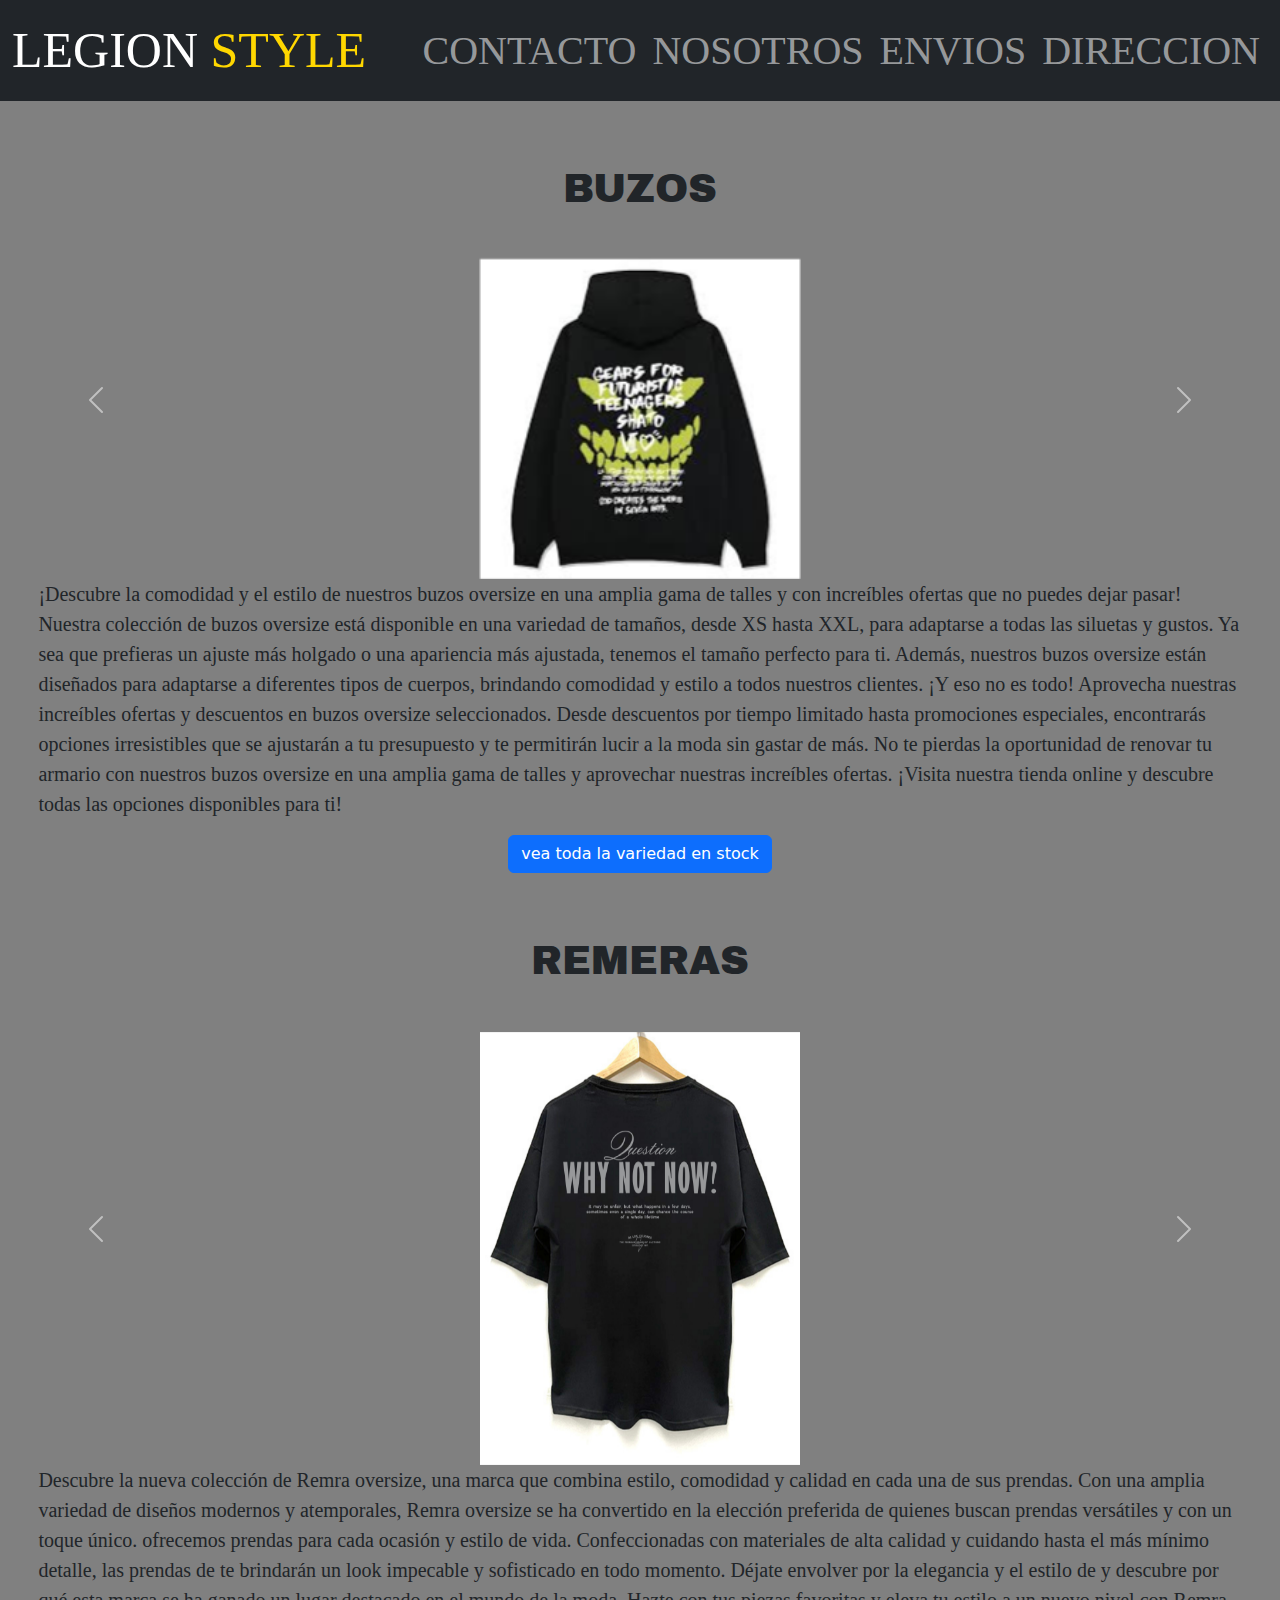
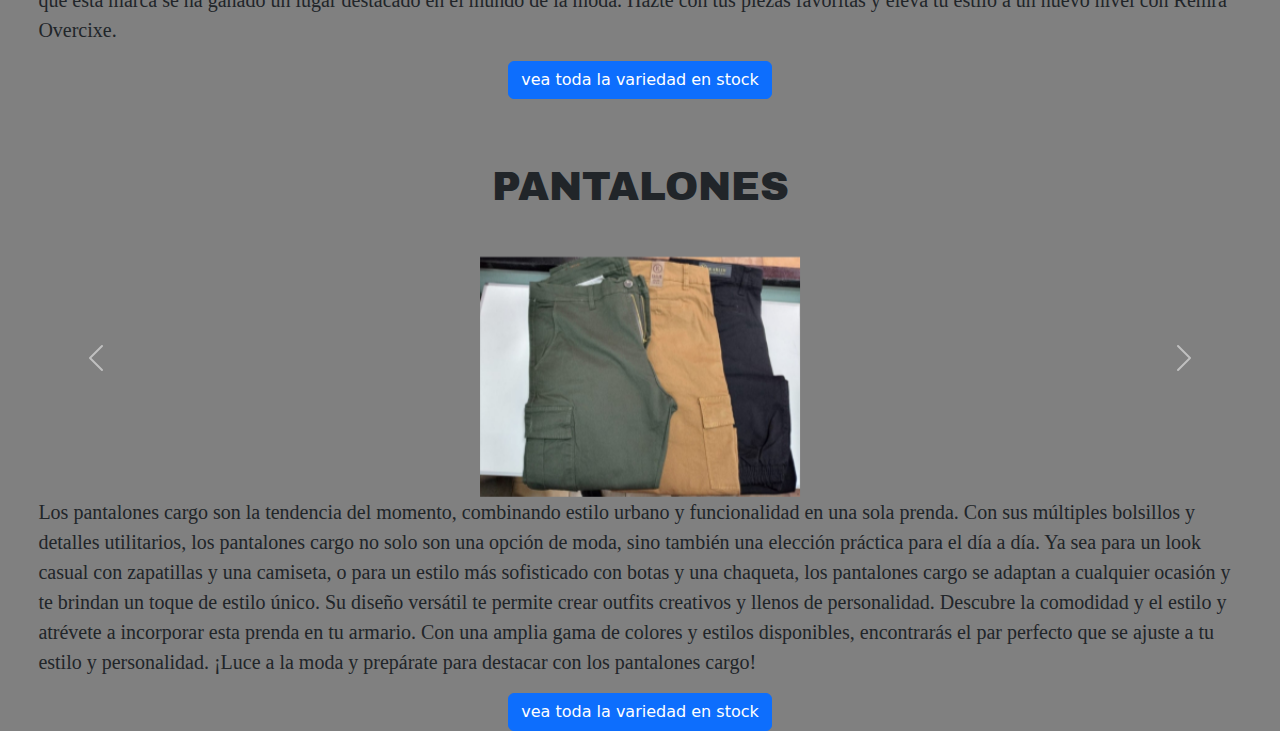
==== INDEX.HTML @ 1879de26 "v1" ====
<!DOCTYPE html>
<html lang="es">
<head>
    <meta charset="UTF-8">
    <meta name="viewport" content="width=device-width, initial-scale=1.0">
    <meta name="keywors" content="oversize, buzos, REMERAS, pantalones, cargo, LEGION STYLE">
    <!-- INICIO DE BS -->
    <link rel="stylesheet" href="https://cdn.jsdelivr.net/npm/bootstrap@5.2.3/dist/css/bootstrap.min.css">
    <!-- FIN DE BS -->
    <link rel="stylesheet" href="ESTILOS.CSS">
    <title>LEGION</title>
</head>
<body>
<!-- INICIO DE BARRA DE NAVEGACION -->
<nav class="navbar navbar-expand-sm bg-dark navbar-dark">
    <div class="container-fluid">
        <a class="navbar-brand" href="#">LEGION <span>STYLE</span></a>
    <button class="navbar-toggler" type="button" data-bs-toggle="collapse" data-bs-target="#collapsibleNavbar">
        <span class="navbar-toggler-icon"></span>
    </button>
        <div class="collapse navbar-collapse justify-content-end" id="collapsibleNavbar">
        <ul class="navbar-nav">
            <li class="nav-item">
            <a class="nav-link" href="/PAGUINAS/CONTACTO.HTML">CONTACTO</a>
            </li>
            <li class="nav-item">
            <a class="nav-link" href="/PAGUINAS/NOSOTROS.HTML">NOSOTROS</a>
            </li>
            <li class="nav-item">
            <a class="nav-link" href="/PAGUINAS/ENVIOS.HTML">ENVIOS</a>
            </li>
            <li class="nav-item">
            <a class="nav-link" href="/PAGUINAS/DIRECCION.HTML">DIRECCION</a>
            </li>
        </ul>
        </div>
    </div>
</nav>
<!-- FIN DE BARRA DE NAVEGACION -->
<!-- INICIO DE BODY -->
<!-- CARRUCEL 1 INICIO -->
<h2 class="text-center">BUZOS</h2>
<div id="carousel1" class="carousel slide" data-bs-ride="carousel">
    <div class="carousel-inner">
        <div class="carousel-item active">
        <img src="img/1.jpg" class="d-block w-25 mx-auto" alt="IMG 1">
        </div>
        <div class="carousel-item">
        <img src="img/2.jpeg" class="d-block w-25 mx-auto" alt="IMG 2">
        </div>
        <div class="carousel-item">
        <img src="img/3.jpg" class="d-block w-25 mx-auto" alt="IMG 3">
        </div>
    </div>
    <button class="carousel-control-prev" type="button" data-bs-target="#carousel1" data-bs-slide="prev">
        <span class="carousel-control-prev-icon" aria-hidden="true"></span>
        <span class="visually-hidden">Previous</span>
    </button>
    <button class="carousel-control-next" type="button" data-bs-target="#carousel1" data-bs-slide="next">
        <span class="carousel-control-next-icon" aria-hidden="true"></span>
        <span class="visually-hidden">Next</span>
    </button>
    </div>
    <p class="card-text">¡Descubre la comodidad y el estilo de nuestros buzos oversize en una amplia gama de talles y con increíbles ofertas que no puedes dejar pasar!

    Nuestra colección de buzos oversize está disponible en una variedad de tamaños, desde XS hasta XXL, para adaptarse a todas las siluetas y gustos. Ya sea que prefieras un ajuste más holgado o una apariencia más ajustada, tenemos el tamaño perfecto para ti. Además, nuestros buzos oversize están diseñados para adaptarse a diferentes tipos de cuerpos, brindando comodidad y estilo a todos nuestros clientes.
    
    ¡Y eso no es todo! Aprovecha nuestras increíbles ofertas y descuentos en buzos oversize seleccionados. Desde descuentos por tiempo limitado hasta promociones especiales, encontrarás opciones irresistibles que se ajustarán a tu presupuesto y te permitirán lucir a la moda sin gastar de más.
    
    No te pierdas la oportunidad de renovar tu armario con nuestros buzos oversize en una amplia gama de talles y aprovechar nuestras increíbles ofertas. ¡Visita nuestra tienda online y descubre todas las opciones disponibles para ti!</p>
        <div class="container">
            <div class="row">
                <div class="col text-center">
                    <a href="#" class="btn btn-primary" id="button">vea toda la variedad en stock</a>
                </div>
            </div>
        </div>
</div>

<!-- CARRUCEL 1 FIN -->
<!-- CARRUCEL 2 INICIO -->
<h2 class="text-center">REMERAS</h2>
<div id="carousel2" class="carousel slide" data-bs-ride="carousel">
    <div class="carousel-inner">
        <div class="carousel-item active">
        <img src="img/4.jpg" class="d-block w-25 mx-auto" alt="IMG 1">
        </div>
        <div class="carousel-item">
        <img src="img/5.jpg" class="d-block w-25 mx-auto" alt="IMG 2">
        </div>
        <div class="carousel-item">
        <img src="img/6.jpg" class="d-block w-25 mx-auto" alt="IMG 3">
        </div>
    </div>
    <button class="carousel-control-prev" type="button" data-bs-target="#carousel2" data-bs-slide="prev">
        <span class="carousel-control-prev-icon" aria-hidden="true"></span>
        <span class="visually-hidden text-center">Previous</span>
    </button>
    <button class="carousel-control-next" type="button" data-bs-target="#carousel2" data-bs-slide="next">
        <span class="carousel-control-next-icon" aria-hidden="true"></span>
        <span class="visually-hidden">Next</span>
    </button>
    </div>
    <p class="card-text">Descubre la nueva colección de Remra oversize, una marca que combina estilo, comodidad y calidad en cada una de sus prendas. Con una amplia variedad de diseños modernos y atemporales, Remra oversize se ha convertido en la elección preferida de quienes buscan prendas versátiles y con un toque único.

    ofrecemos prendas para cada ocasión y estilo de vida. Confeccionadas con materiales de alta calidad y cuidando hasta el más mínimo detalle, las prendas de te brindarán un look impecable y sofisticado en todo momento.
        
    Déjate envolver por la elegancia y el estilo de y descubre por qué esta marca se ha ganado un lugar destacado en el mundo de la moda. Hazte con tus piezas favoritas y eleva tu estilo a un nuevo nivel con Remra Overcixe.</p>
        <div class="container">
            <div class="row">
                <div class="col text-center">
                    <a href="#" class="btn btn-primary" id="button">vea toda la variedad en stock</a>
                </div>
            </div>
        </div>
    </div>
    <!-- CARRUCEL 2 FIN -->
    <!-- CARRUCEL 3 INICIO -->
<h2 class="text-center">PANTALONES</h2>
<div id="carousel3" class="carousel slide" data-bs-ride="carousel">
    <div class="carousel-inner">
        <div class="carousel-item active">
        <img src="img/7.jpg" class="d-block w-25 mx-auto" alt="IMG 1">
        </div>
        <div class="carousel-item">
        <img src="img/8.jpg" class="d-block w-25 mx-auto" alt="IMG 2">
        </div>
        <div class="carousel-item">
        <img src="img/9.jpg" class="d-block w-25 mx-auto" alt="IMG 3">
        </div>
    </div>
    <button class="carousel-control-prev" type="button" data-bs-target="#carousel3" data-bs-slide="prev">
        <span class="carousel-control-prev-icon" aria-hidden="true"></span>
        <span class="visually-hidden text-center">Previous</span>
    </button>
    <button class="carousel-control-next" type="button" data-bs-target="#carousel3" data-bs-slide="next">
        <span class="carousel-control-next-icon" aria-hidden="true"></span>
        <span class="visually-hidden">Next</span>
    </button>
    </div>
    <p class="card-text">Los pantalones cargo son la tendencia del momento, combinando estilo urbano y funcionalidad en una sola prenda. Con sus múltiples bolsillos y detalles utilitarios, los pantalones cargo no solo son una opción de moda, sino también una elección práctica para el día a día.

    Ya sea para un look casual con zapatillas y una camiseta, o para un estilo más sofisticado con botas y una chaqueta, los pantalones cargo se adaptan a cualquier ocasión y te brindan un toque de estilo único. Su diseño versátil te permite crear outfits creativos y llenos de personalidad.
    
    Descubre la comodidad y el estilo y atrévete a incorporar esta prenda en tu armario. Con una amplia gama de colores y estilos disponibles, encontrarás el par perfecto que se ajuste a tu estilo y personalidad. ¡Luce a la moda y prepárate para destacar con los pantalones cargo!</p>
        <div class="container">
            <div class="row">
                <div class="col text-center">
                    <a href="#" class="btn btn-primary" id="button">vea toda la variedad en stock</a>
                </div>
            </div>
        </div>
    </div>
    <!-- CARRUCEL 3 FIN -->
<!-- FIN DE BODY -->

    <!-- inicio de js -->
    <script src="https://cdn.jsdelivr.net/npm/bootstrap@5.2.3/dist/js/bootstrap.bundle.min.js"></script>
    <!-- fin de js -->
</body>
</html>
---- ESTILOS.CSS ----
@import url("https://fonts.googleapis.com/css2?family=Archivo+Black&display=swap");
@import url("https://fonts.googleapis.com/css2?family=Archivo+Black&family=Spectral:ital,wght@0,200;0,300;0,400;0,500;0,600;0,700;0,800;1,200;1,300;1,400;1,500;1,600;1,700;1,800&display=swap");
/* INICIO DE NAV */
.navbar-brand {
  font-size: 50px;
}

.container-fluid {
  font-size: 40px;
}

.nav-link:hover {
  color: gold;
  transition: all 0.9s;
  transform: scale(1.1);
}

span {
  color: gold;
}

nav {
  font-family: "Times New Roman", Times, serif;
  font-size: 20px;
}

/* FIN DE NAV */
.carousel-item img {
  margin-top: 3%;
}

.card-text {
  font-family: "Espectral", "spectral-extralight";
  font-size: 20px;
  padding: 0 3%;
}

h2 {
  margin-top: 5%;
  font-size: 40px;
  font-family: "Archivo Black", "archivo-black";
}

body {
  background-color: gray;
}

@media screen and (max-width: 576px) {
  .navbar-nav {
    flex-direction: column;
  }
  .navbar-nav .nav-item {
    text-align: center;
  }
}
@media screen and (min-width: 577px) and (max-width: 992px) {
  .navbar-nav {
    flex-direction: row;
  }
  .navbar-nav .nav-item {
    text-align: center;
  }
}
@media screen and (min-width: 993px) {
  .navbar-nav {
    flex-direction: row;
  }
  .navbar-nav .nav-item {
    text-align: center;
  }
}/*# sourceMappingURL=ESTILOS.css.map */
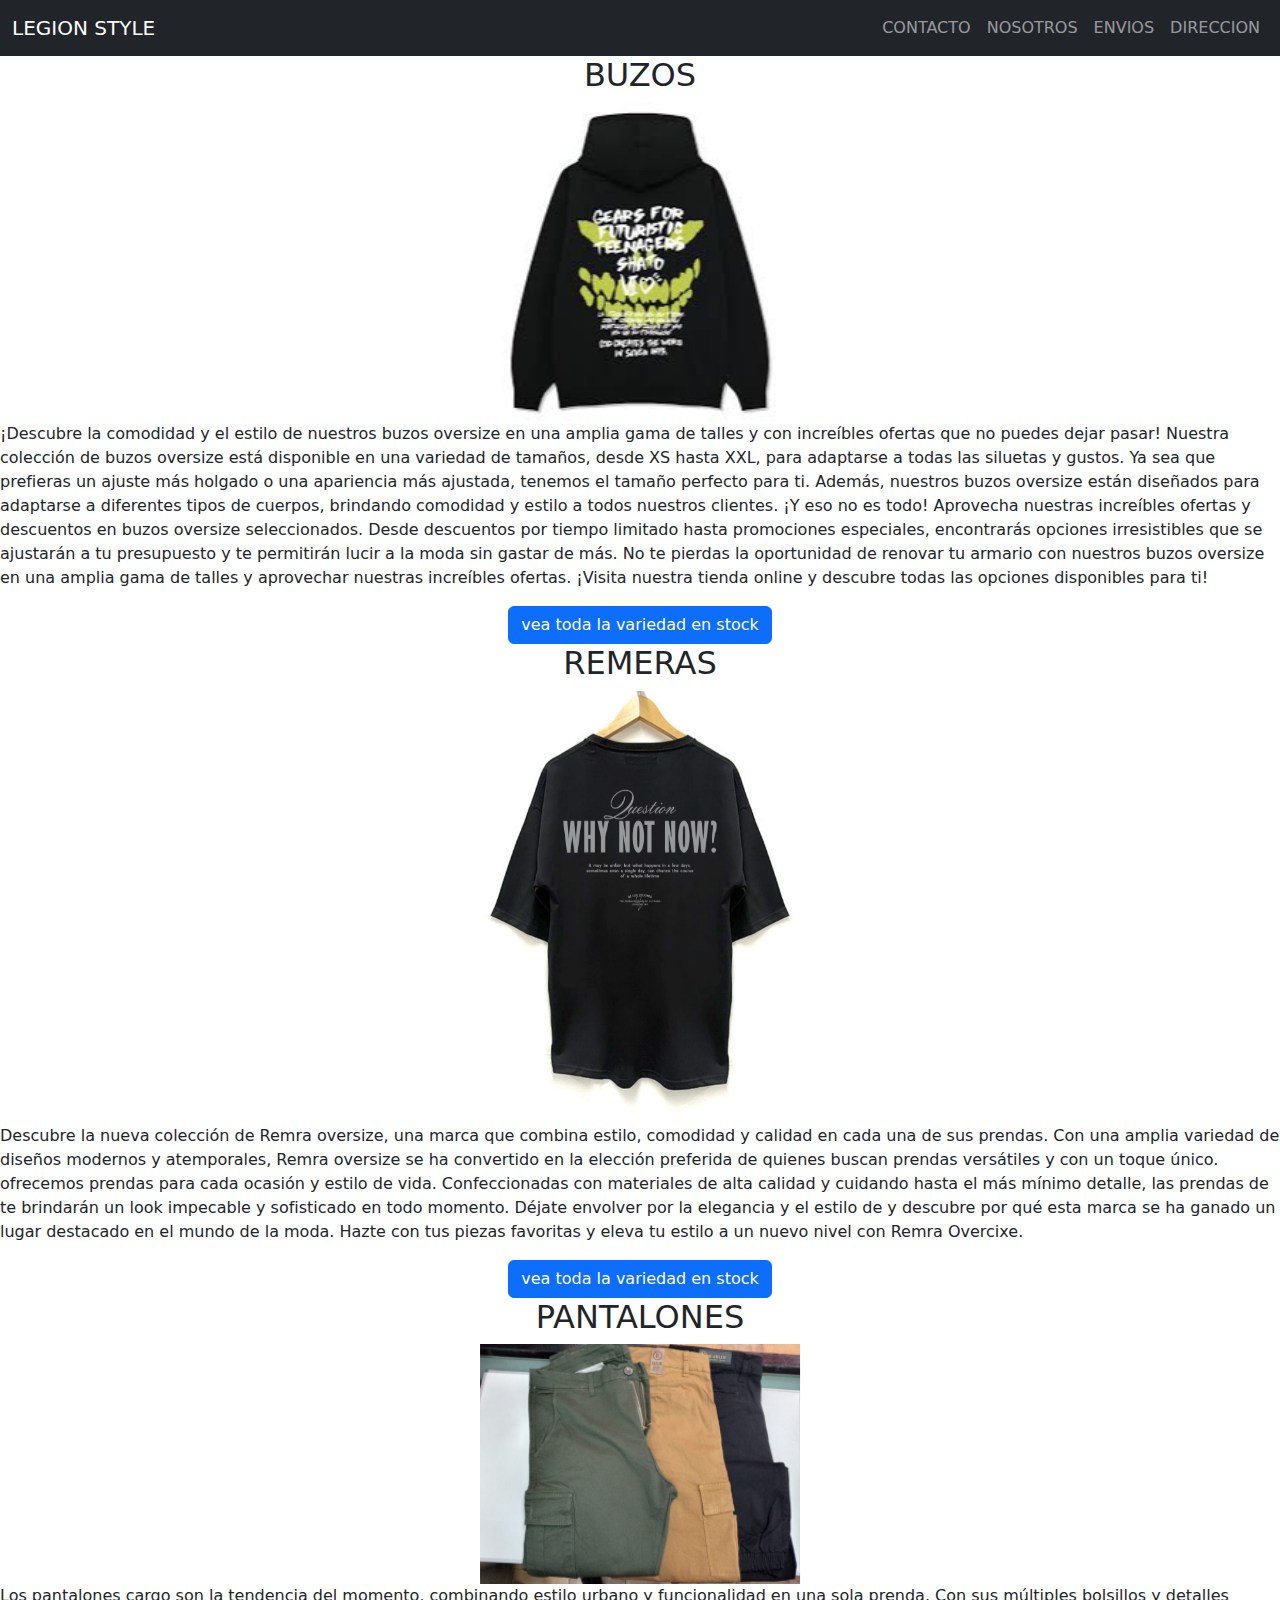
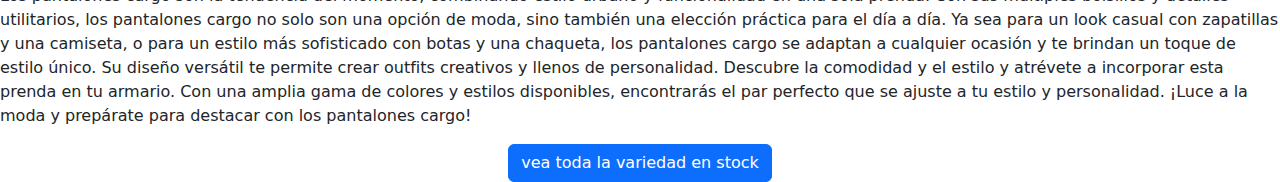
==== commit b37106e9: "v2" ====
--- a/INDEX.HTML
+++ b/INDEX.HTML
@@ -4,10 +4,11 @@
     <meta charset="UTF-8">
     <meta name="viewport" content="width=device-width, initial-scale=1.0">
     <meta name="keywors" content="oversize, buzos, REMERAS, pantalones, cargo, LEGION STYLE">
+    <meta name="description" content="Es una tienda online con que también cuenta con sucursal física y tiene envíos a todo el país.">
     <!-- INICIO DE BS -->
     <link rel="stylesheet" href="https://cdn.jsdelivr.net/npm/bootstrap@5.2.3/dist/css/bootstrap.min.css">
     <!-- FIN DE BS -->
-    <link rel="stylesheet" href="ESTILOS.CSS">
+    <link rel="stylesheet" href="estilos.css">
     <title>LEGION</title>
 </head>
 <body>
@@ -21,16 +22,16 @@
         <div class="collapse navbar-collapse justify-content-end" id="collapsibleNavbar">
         <ul class="navbar-nav">
             <li class="nav-item">
-            <a class="nav-link" href="/PAGUINAS/CONTACTO.HTML">CONTACTO</a>
+            <a class="nav-link" href="/PAGUINAS/contacto.html">CONTACTO</a>
             </li>
             <li class="nav-item">
-            <a class="nav-link" href="/PAGUINAS/NOSOTROS.HTML">NOSOTROS</a>
+            <a class="nav-link" href="/PAGUINAS/nosotros.html">NOSOTROS</a>
             </li>
             <li class="nav-item">
-            <a class="nav-link" href="/PAGUINAS/ENVIOS.HTML">ENVIOS</a>
+            <a class="nav-link" href="/PAGUINAS/envios.html">ENVIOS</a>
             </li>
             <li class="nav-item">
-            <a class="nav-link" href="/PAGUINAS/DIRECCION.HTML">DIRECCION</a>
+            <a class="nav-link" href="/PAGUINAS/direccion.html">DIRECCION</a>
             </li>
         </ul>
         </div>
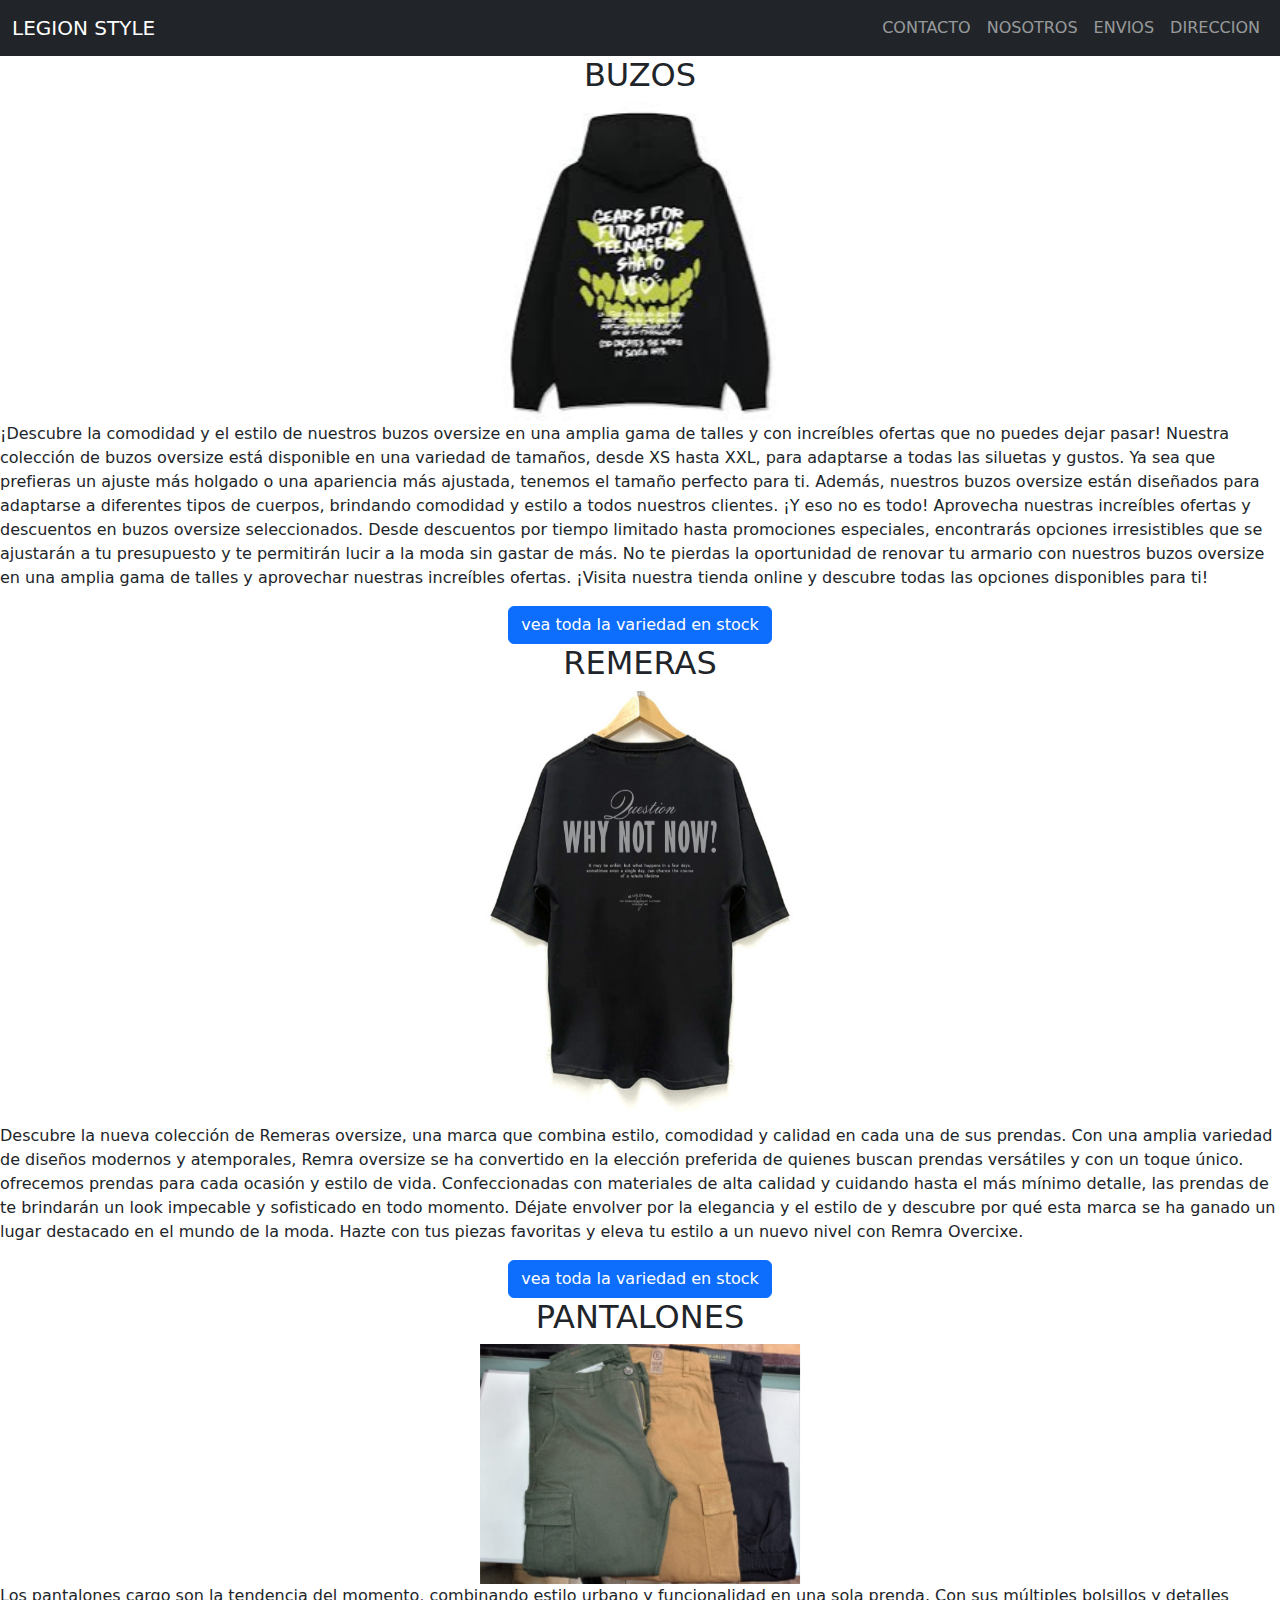
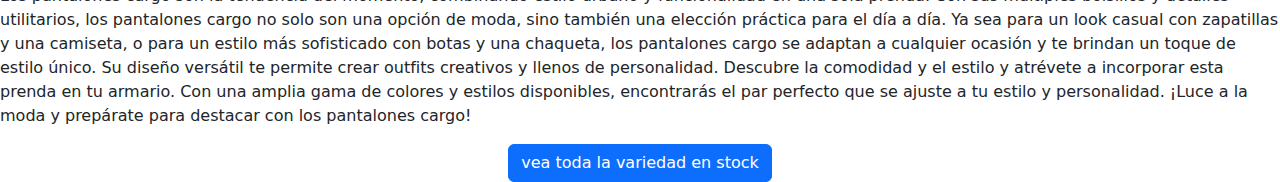
==== commit b9956ff8: "v3.1" ====
--- a/INDEX.HTML
+++ b/INDEX.HTML
@@ -13,7 +13,7 @@
 </head>
 <body>
 <!-- INICIO DE BARRA DE NAVEGACION -->
-<nav class="navbar navbar-expand-sm bg-dark navbar-dark">
+<nav class="navbar navbar-expand-lg bg-dark navbar-dark">
     <div class="container-fluid">
         <a class="navbar-brand" href="#">LEGION <span>STYLE</span></a>
     <button class="navbar-toggler" type="button" data-bs-toggle="collapse" data-bs-target="#collapsibleNavbar">
@@ -102,7 +102,7 @@
         <span class="visually-hidden">Next</span>
     </button>
     </div>
-    <p class="card-text">Descubre la nueva colección de Remra oversize, una marca que combina estilo, comodidad y calidad en cada una de sus prendas. Con una amplia variedad de diseños modernos y atemporales, Remra oversize se ha convertido en la elección preferida de quienes buscan prendas versátiles y con un toque único.
+    <p class="card-text">Descubre la nueva colección de Remeras oversize, una marca que combina estilo, comodidad y calidad en cada una de sus prendas. Con una amplia variedad de diseños modernos y atemporales, Remra oversize se ha convertido en la elección preferida de quienes buscan prendas versátiles y con un toque único.
 
     ofrecemos prendas para cada ocasión y estilo de vida. Confeccionadas con materiales de alta calidad y cuidando hasta el más mínimo detalle, las prendas de te brindarán un look impecable y sofisticado en todo momento.
         
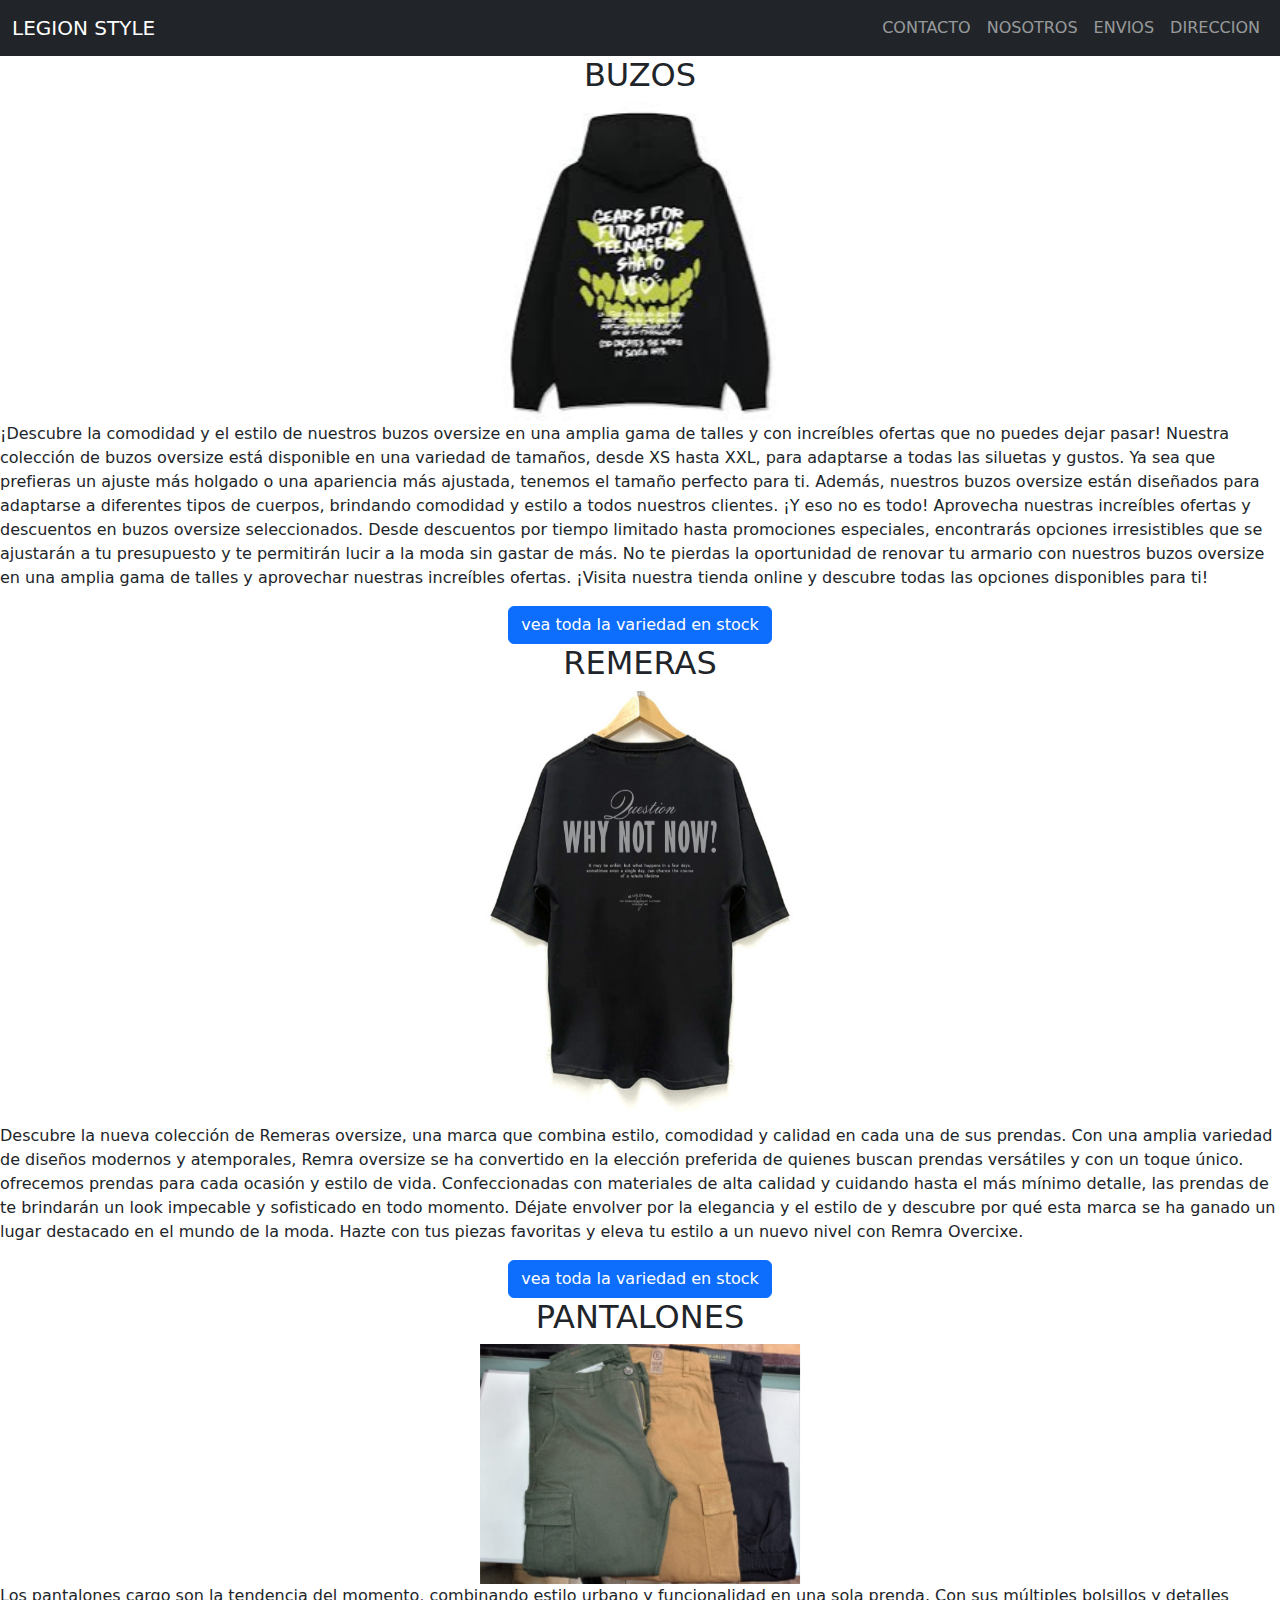
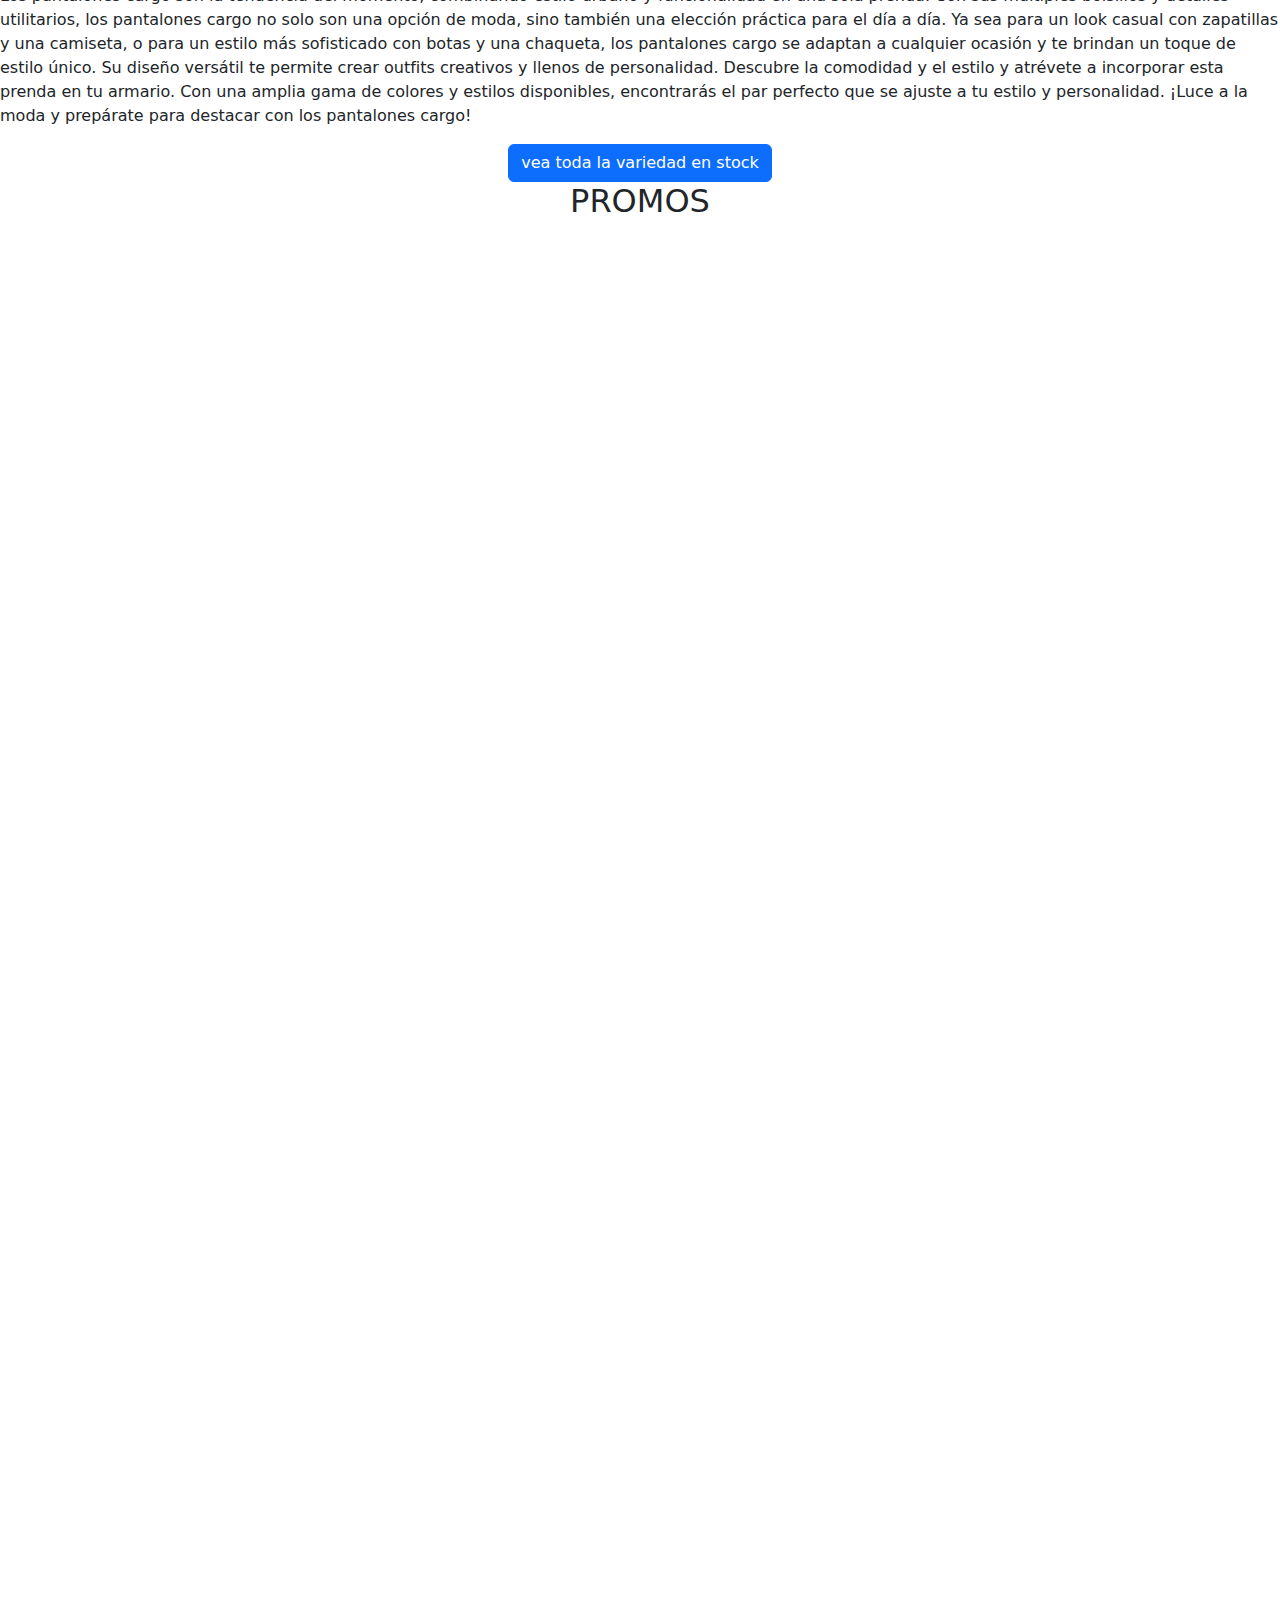
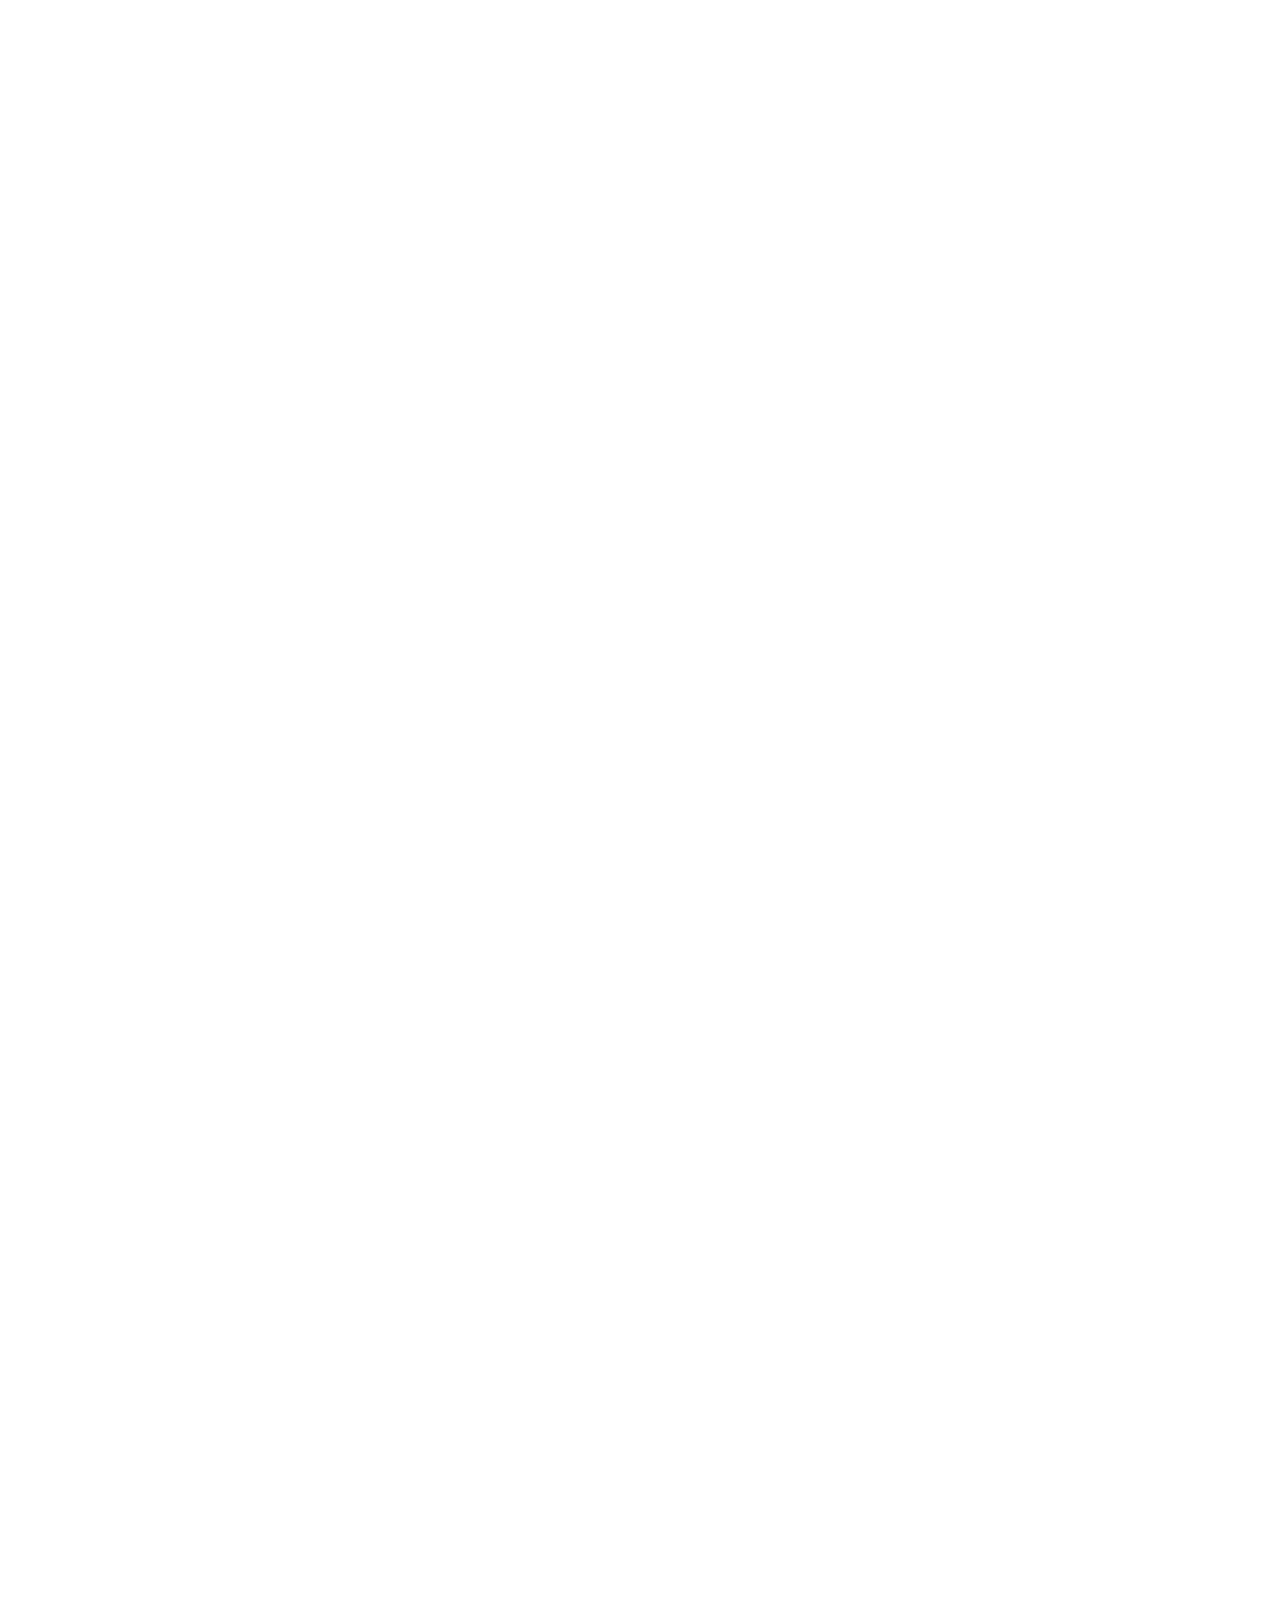
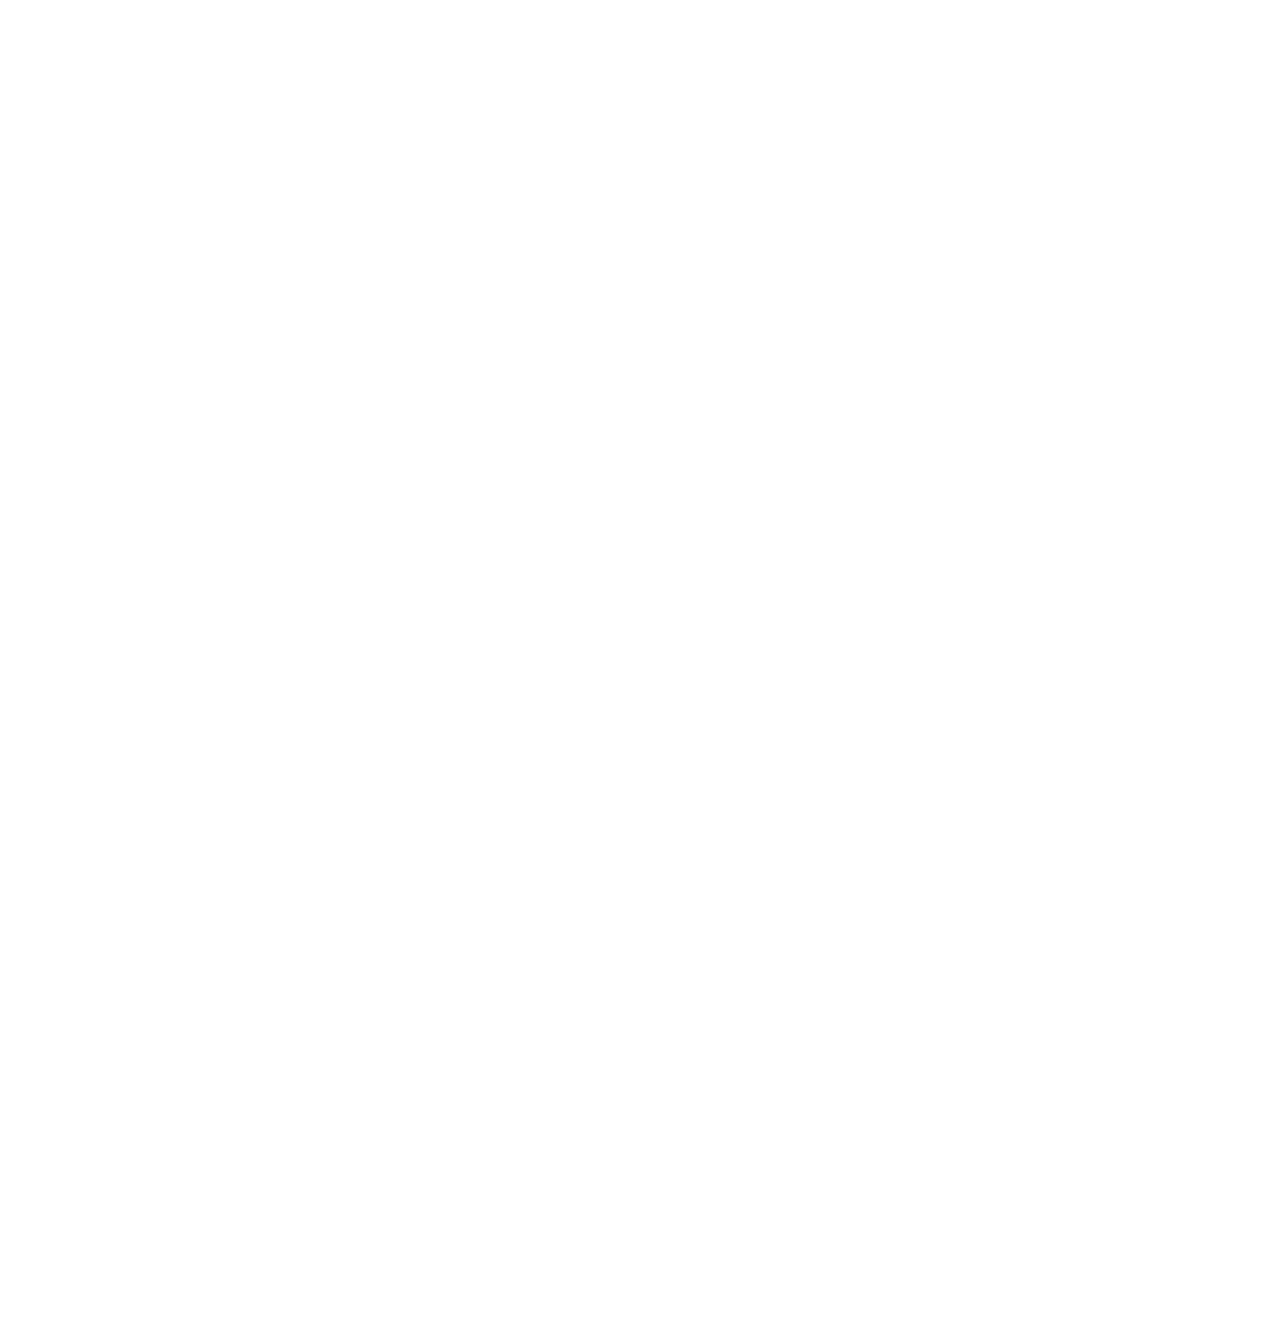
==== commit 64055394: "v1.1" ====
--- a/INDEX.HTML
+++ b/INDEX.HTML
@@ -5,6 +5,7 @@
     <meta name="viewport" content="width=device-width, initial-scale=1.0">
     <meta name="keywors" content="oversize, buzos, REMERAS, pantalones, cargo, LEGION STYLE">
     <meta name="description" content="Es una tienda online con que también cuenta con sucursal física y tiene envíos a todo el país.">
+    <link href="https://unpkg.com/aos@2.3.1/dist/aos.css" rel="stylesheet">
     <!-- INICIO DE BS -->
     <link rel="stylesheet" href="https://cdn.jsdelivr.net/npm/bootstrap@5.2.3/dist/css/bootstrap.min.css">
     <!-- FIN DE BS -->
@@ -13,13 +14,13 @@
 </head>
 <body>
 <!-- INICIO DE BARRA DE NAVEGACION -->
-<nav class="navbar navbar-expand-lg bg-dark navbar-dark">
+<nav class="navbar navbar-expand-xl bg-dark navbar-dark">
     <div class="container-fluid">
         <a class="navbar-brand" href="#">LEGION <span>STYLE</span></a>
     <button class="navbar-toggler" type="button" data-bs-toggle="collapse" data-bs-target="#collapsibleNavbar">
         <span class="navbar-toggler-icon"></span>
     </button>
-        <div class="collapse navbar-collapse justify-content-end" id="collapsibleNavbar">
+        <div class="collapse navbar-collapse ml-auto justify-content-end" id="collapsibleNavbar">
         <ul class="navbar-nav">
             <li class="nav-item">
             <a class="nav-link" href="/PAGUINAS/contacto.html">CONTACTO</a>
@@ -38,7 +39,6 @@
     </div>
 </nav>
 <!-- FIN DE BARRA DE NAVEGACION -->
-<!-- INICIO DE BODY -->
 <!-- CARRUCEL 1 INICIO -->
 <h2 class="text-center">BUZOS</h2>
 <div id="carousel1" class="carousel slide" data-bs-ride="carousel">
@@ -130,9 +130,9 @@
         <img src="img/9.jpg" class="d-block w-25 mx-auto" alt="IMG 3">
         </div>
     </div>
-    <button class="carousel-control-prev" type="button" data-bs-target="#carousel3" data-bs-slide="prev">
+    <button class="carousel-control-prev"  type="button" data-bs-target="#carousel3" data-bs-slide="prev">
         <span class="carousel-control-prev-icon" aria-hidden="true"></span>
-        <span class="visually-hidden text-center">Previous</span>
+        <span class="visually-hidden">Previous</span>
     </button>
     <button class="carousel-control-next" type="button" data-bs-target="#carousel3" data-bs-slide="next">
         <span class="carousel-control-next-icon" aria-hidden="true"></span>
@@ -152,9 +152,44 @@
             </div>
         </div>
     </div>
-    <!-- CARRUCEL 3 FIN -->
-<!-- FIN DE BODY -->
+<!-- CARRUCEL 3 FIN -->
+<!-- INICIO DE CARDS -->
+<h2 class="text-center"> PROMOS</h2>
+<div class="card mx-auto text-center" data-aos="flip-left">
+    <h3 class="card-title">Card title</h3>
+    <img src="img/1.jpg" class="card-img-top" alt="...">
+    <div class="card-body">
+    <p class="card-text">Some quick example text to build on the card title and make up the bulk of the card's content.</p>
+    <a href="#" class="btn btn-primary">Go somewhere</a>
+    </div>
+</div>
 
+<div class="card mx-auto text-center" data-aos="fade-up">
+    <h3 class="card-title">Card title</h3>
+    <img src="img/1.jpg" class="card-img-top" alt="...">
+    <div class="card-body">
+    <p class="card-text">Some quick example text to build on the card title and make up the bulk of the card's content.</p>
+    <a href="#" class="btn btn-primary">Go somewhere</a>
+    </div>
+</div>
+
+<div class="card mx-auto text-center" data-aos="fade-left">
+    <h3 class="card-title">Card title</h3>
+    <img src="img/1.jpg" class="card-img-top mx-25 alt="...">
+    <div class="card-body">
+    <p class="card-text">Some quick example text to build on the card title and make up the bulk of the card's content.</p>
+    <a href="#" class="btn btn-primary">Go somewhere</a>
+    </div>
+</div>
+<!-- FIN DE CARDS -->
+
+
+<!-- INICIO DE AOS -->
+<script src="https://unpkg.com/aos@2.3.1/dist/aos.js"></script>
+<script>
+    AOS.init();
+</script>
+<!-- FIN DE AOS -->
     <!-- inicio de js -->
     <script src="https://cdn.jsdelivr.net/npm/bootstrap@5.2.3/dist/js/bootstrap.bundle.min.js"></script>
     <!-- fin de js -->
